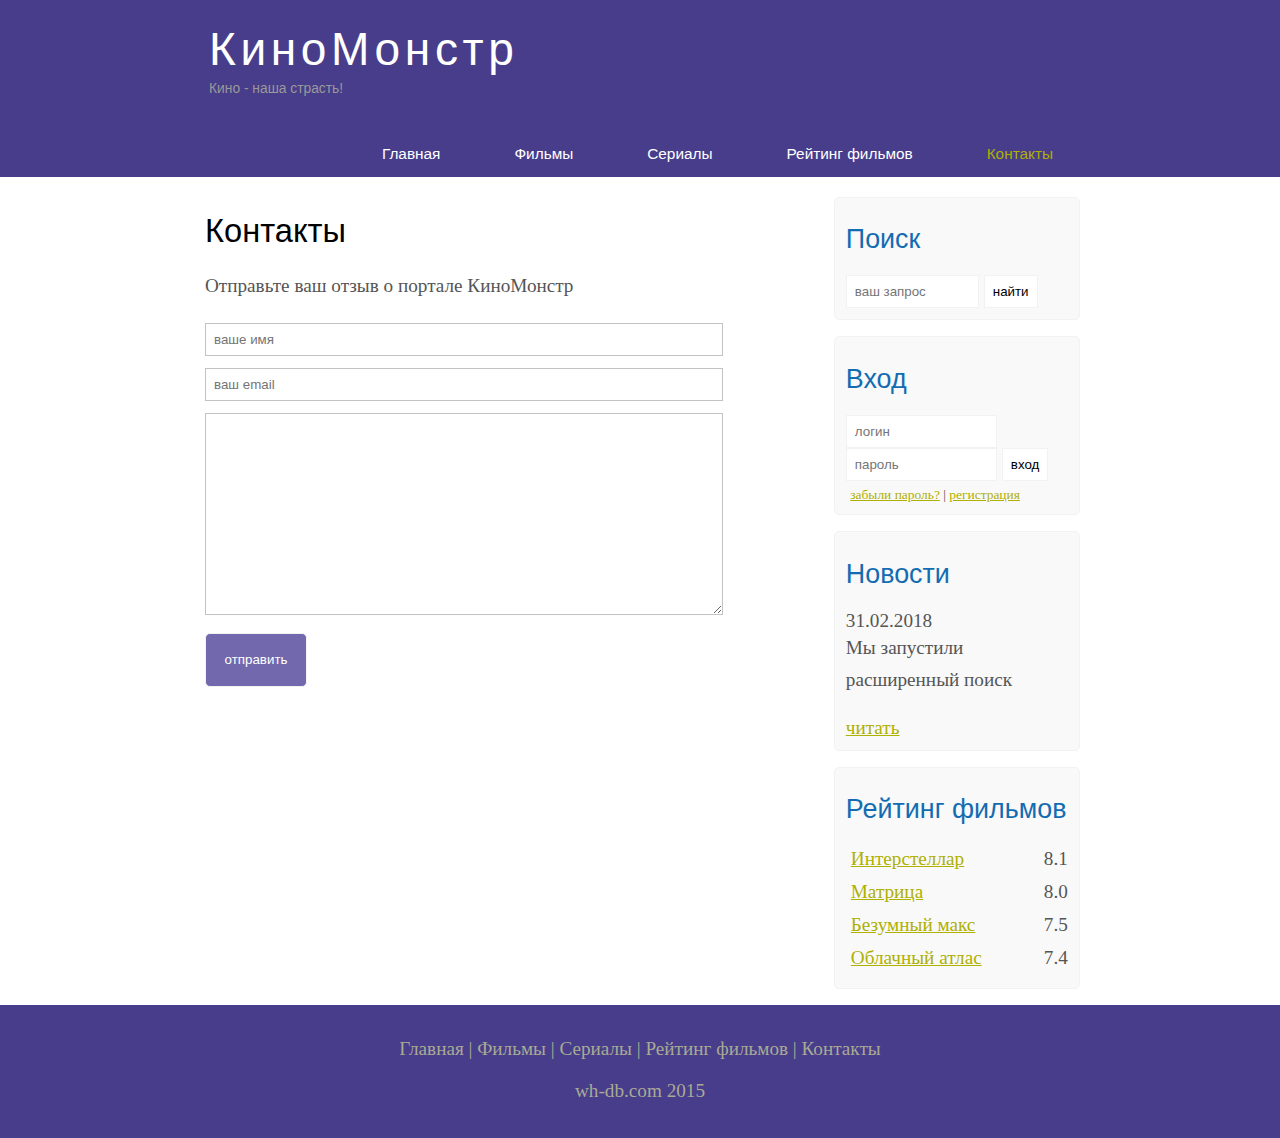
==== contact.html @ 69b370eb "hok" ====
<!DOCTYPE html>
<html lang="en">
<head>
    <meta charset="UTF-8">
    <title>Document</title>
    <meta name="description" content="Киномонстр - это портал о кино" />
    <meta name="keywords" content="фильмы, фильмы онлайн, hd" />
    <link rel="stylesheet" href="main.css">
</head>
<body>

<div class="main">

    <div class="header">
        <div class="logo">
            <div class="logo_text">
                <h1><a href="/">КиноМонстр</a></h1>
                <h2>Кино - наша страсть!</h2>
            </div>
        </div>

        <div class="menubar">

            <ul class="menu">
                <li><a href="#">Главная</a></li>
                <li><a href="#">Фильмы</a></li>
                <li><a href="#">Сериалы</a></li>
                <li><a href="#">Рейтинг фильмов</a></li>
                <li class="selected"><a href="#">Контакты</a></li>
            </ul>

        </div>

    </div>


    <div class="site_content">

        <div class="sidebar_container">

            <div class="sidebar">
                <h2>Поиск</h2>
                <form method="post" action="#" id="search_form" >
                    <input type="search" name="search_field" placeholder="ваш запрос" />
                    <input type="submit" class="btn" value="найти" />
                </form>
            </div>

            <div class="sidebar">
                <h2>Вход</h2>
                <form method="post" action="#" id="login">

                    <input type="text" name="login_field" placeholder="логин" />
                    <input type="password" name="password_field" placeholder="пароль" />
                    <input type="submit" class="btn" value="вход" />
                    <div class="lables_passreg_text">
                        <span><a href="#">забыли пароль?</a></span> | <span><a href="#">регистрация</a></span>
                    </div>

                </form>
            </div>

            <div class="sidebar">
                <h2>Новости</h2>
                <span>31.02.2018</span>
                <p>Мы запустили расширенный поиск</p>
                <a href="#">читать</a>
            </div>

            <div class="sidebar">
                <h2>Рейтинг фильмов</h2>
                <ul>
                    <li><a href="#">Интерстеллар</a><span class="rating_sidebar">8.1</span></li>
                    <li><a href="#">Матрица</a><span class="rating_sidebar">8.0</span></li>
                    <li><a href="#">Безумный макс</a><span class="rating_sidebar">7.5</span></li>
                    <li><a href="#">Облачный атлас</a><span class="rating_sidebar">7.4</span></li>
                </ul>
            </div>

        </div>

        <div class="content">

            <h1>Контакты</h1>
            <p>Отправьте ваш отзыв о портале КиноМонстр</p>

            <div class="send send_contact">
                <form method="post" action="#" id="contact">
                    <input type="text" name="review_name" placeholder="ваше имя">
                    <input type="text" name="review_email" placeholder="ваш email">
                    <textarea name="review_text"></textarea>
                    <input class="btn" type="submit" value="отправить">
                </form>
            </div>




        </div>

    </div>

    <div class="footer">
        <p>
            <a href="#">Главная</a> |
            <a href="#">Фильмы</a> |
            <a href="#">Сериалы</a> |
            <a href="#">Рейтинг фильмов</a> |
            <a href="#">Контакты</a>
        </p>
        <p>wh-db.com 2015</p>
    </div>

</div>

</body>
</html>
---- main.css ----
* {
    margin: 0;
    padding: 0;
}

body {
    font-size: 1.2em;
    background-color: #fff;
    color: #555;
}

p {
    padding: 0 0 20px 0;
    line-height: 1.7em;
}

input[type="text"], input[type="password"], input[type="search"] {
    color: #5d5d5d;
    width: 60%;
    padding: 8px;
}

input, textarea {
    outline: none;
    border: none;
    border: solid 1px #f2f2f2;
}

h1, h2 {
    font: normal 170% 'century gothic', arial;
    margin: 0 0 15px 0;
    padding: 15px 0 5px 0;
    color: #000;
}

h2 {
    font-size: 140%;
}

a, a:hover {
    outline: none;
    text-decoration: underline;
    color: #aeb002;
}

ul {
    margin: 2px 0 22px 17px;
}

ul li {
    margin: 0 0 6px 0;
    padding: 0 0 4px 5px;
    line-height: 1.5em;
}


.header {
    background-color: darkslateblue;
    height: 177px;
    font-size: 0.8em;
    margin-left: 0px;
    margin-right: 0px;
    min-width: 900px;
}

.main, .logo, .menubar, .site_content, .footer {
    margin-left: auto;
    margin-right: auto;
}

.logo {
    width: 880px;
    padding-bottom: 40px;
}

.logo h1, .logo h2 {
    font: normal 300% 'century gothic', arial, sans-serif;
    margin: 0 0 0 9px;
}

.logo_text h1, .logo_text h1 a, .logo_text h1 a:hover {
    padding: 22px 0 0 0;
    color: #fff;
    letter-spacing: 0.1em;
    text-decoration: none;
}

.logo_text h2 {
    font-size: 0.9em;
    padding: 4px 0 0 0;
    color: #999;
}

.menubar {
    width: 900px;
    height: 46px;
}

ul.menu {
    float: right;
}

ul.menu li {
    float: left;
    padding: 0 0 0 9px;
    list-style: none;
    margin: 1px 2px 0 0;
}

ul.menu li a {
    font: normal 100% 'trebuchet ms', sans-serif;
    display: block;
    height: 20px;
    padding: 6px 35px 5px 28px;
    color: #fff;
    text-decoration: none;
}

ul.menu li.selected a {
    color: #aeb002;
}

ul.menu li a:hover {
    color: #e4ec04;
}

hr {
    border: solid 1px #f3f3f3;
}

.site_content {
    width: 880px;
    overflow:hidden;
    margin: 20px auto 0 auto;
    background-color: white;
}

.sidebar_container {
    float: right;;
    width: 224px;
}

.sidebar {
    float: right;
    width: 222px;
    padding: 5%;
    margin: 0 0 16px 0;
    border: solid 1px #f2f2f2;
    border-radius: 5px;
    background-color: #f9f9f9;
}

.btn {
    padding: 8px;
    background-color: white;
    cursor:pointer;
}

.sidebar h2 {
    color: #136cb2;
}

.lables_passreg_text {
    font-size: 0.7em;
    margin-top: 3%;
    margin-left: 2%;
}

.sidebar ul {
    margin: 0;
}

.sidebar ul li {
    list-style-type: none;
    margin: 0 0 0 0;
}

.sidebar .rating_sidebar {
    float: right;
}


.content {
    text-align: left;
    width: 620px;
    padding: 0 0 0 5px;
    float: left;
}

.content a {
    text-decoration: none;
}

.films_block {
    margin-bottom: 5%;
}

.films_block img {
    border-radius: 5px;
    border: solid 5px #dad7d5;
    width: 22%;
}

.posts .posts_content {
    font-size: 0.8em;
}


/* Страница просмотра фильма */

.info_film_page {
    margin-top: 2%;
    margin-bottom: 4%;
}

.info_film_page .label {
    font-size: 1.2em;
}

.info_film_page .value {
    font-size: 1em;
    color: #49945A;
    margin-right: 3%;
}

.descriptions_film {
    margin-bottom: 15%;
}

.descriptions_film img{
    float:left;
    margin-right: 2%;
    border-radius: 5px;
    border: solid 5px #dad7d5;
}

.reviews {
    margin-bottom: 4%;
    font-size: 0.9em;
}

.reviews .review_name {
    background-color: #7268AD;
    color: white;
    padding: 1%;
    border-top-left-radius: 5px;
    border-top-right-radius: 5px;
}

.reviews .review_text {
    padding-top: 2%;
    padding-bottom: 2%;
    padding-left: 2%;
}

.send {
    margin-bottom: 4%;
}

.send input[type="text"], textarea {
    border: solid 1px #C3C3C3;
    margin-bottom: 2%;
}

.send input[type="text"]{
    width: 98%;
}

.send textarea {
    width: 624px;
    height: 200px;
}

.send input[type="submit"]{
    background-color: #7268AD;
    padding: 3%;
    color: white;
    border-radius: 5px;
}



.send_contact input[type="text"] {
    width: 500px;
}

.send_contact textarea {
    width: 516px;
}






.footer {
    width: 100%;
    height: 100px;
    padding: 28px 0 5px 0;
    text-align: center;
    background-color: darkslateblue;
    color: #a8aa94;
    margin-left: 0px;
    margin-right: 0px;
    min-width: 900px;
}

.footer a {
    color: #a8aa94;
    text-decoration: none;
}

.footer a:hover {
    color: #fff;
    text-decoration: none;
}

.footer p {
    padding: 0 0 10px 0;
}
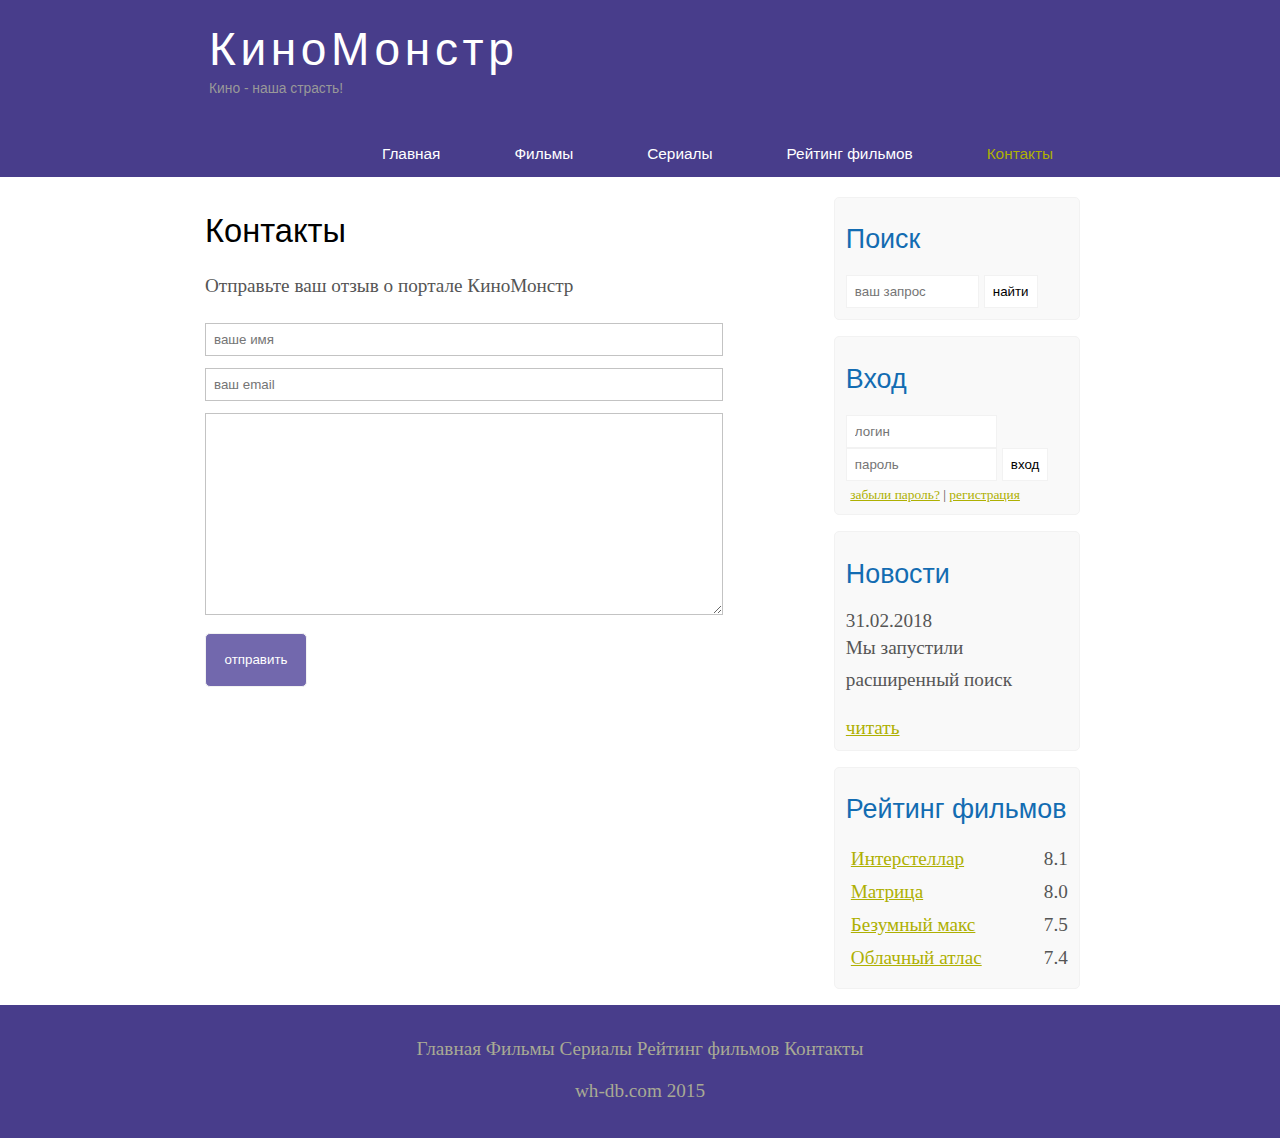
==== commit 193b8cfc: "pop6" ====
--- a/contact.html
+++ b/contact.html
@@ -93,19 +93,16 @@
                 </form>
             </div>
 
-
-
-
         </div>
 
     </div>
 
     <div class="footer">
         <p>
-            <a href="#">Главная</a> |
-            <a href="#">Фильмы</a> |
-            <a href="#">Сериалы</a> |
-            <a href="#">Рейтинг фильмов</a> |
+            <a href="#">Главная</a>
+            <a href="#">Фильмы</a>
+            <a href="#">Сериалы</a>
+            <a href="#">Рейтинг фильмов</a>
             <a href="#">Контакты</a>
         </p>
         <p>wh-db.com 2015</p>
--- a/main.css
+++ b/main.css
@@ -289,8 +289,59 @@
 }
 
 
-
-
+.info_film {
+    margin-bottom: 5%;
+    background-color: #f9f9f9;
+    padding: 5%;
+    height: 270px;
+}
+
+.info_film img {
+    float: left;
+    margin-right: 2%;
+    border-radius: 5px;
+    border: solid 5px #dad7d5;
+    width: 25%;
+}
+
+.button {
+    background-color: #7268ad;
+    padding: 2%;
+    color: white;
+    border-radius: 5px;
+    float: right;
+    margin-top: 5%;
+    clear: both;
+    font-size: 0.8em;
+}
+
+.button a {
+    color: white;
+}
+
+
+table {
+    width: 100%;
+    border: solid 1px #f4f4f4;
+}
+
+td {
+    padding: 2%;
+    border: solid 1px #f4f4f4;
+}
+
+td img {
+    width: 60px;
+    vertical-align: middle;
+}
+
+.center {
+    text-align: center;
+}
+
+.rating {
+    font-weight: bold;
+}
 
 
 .footer {
